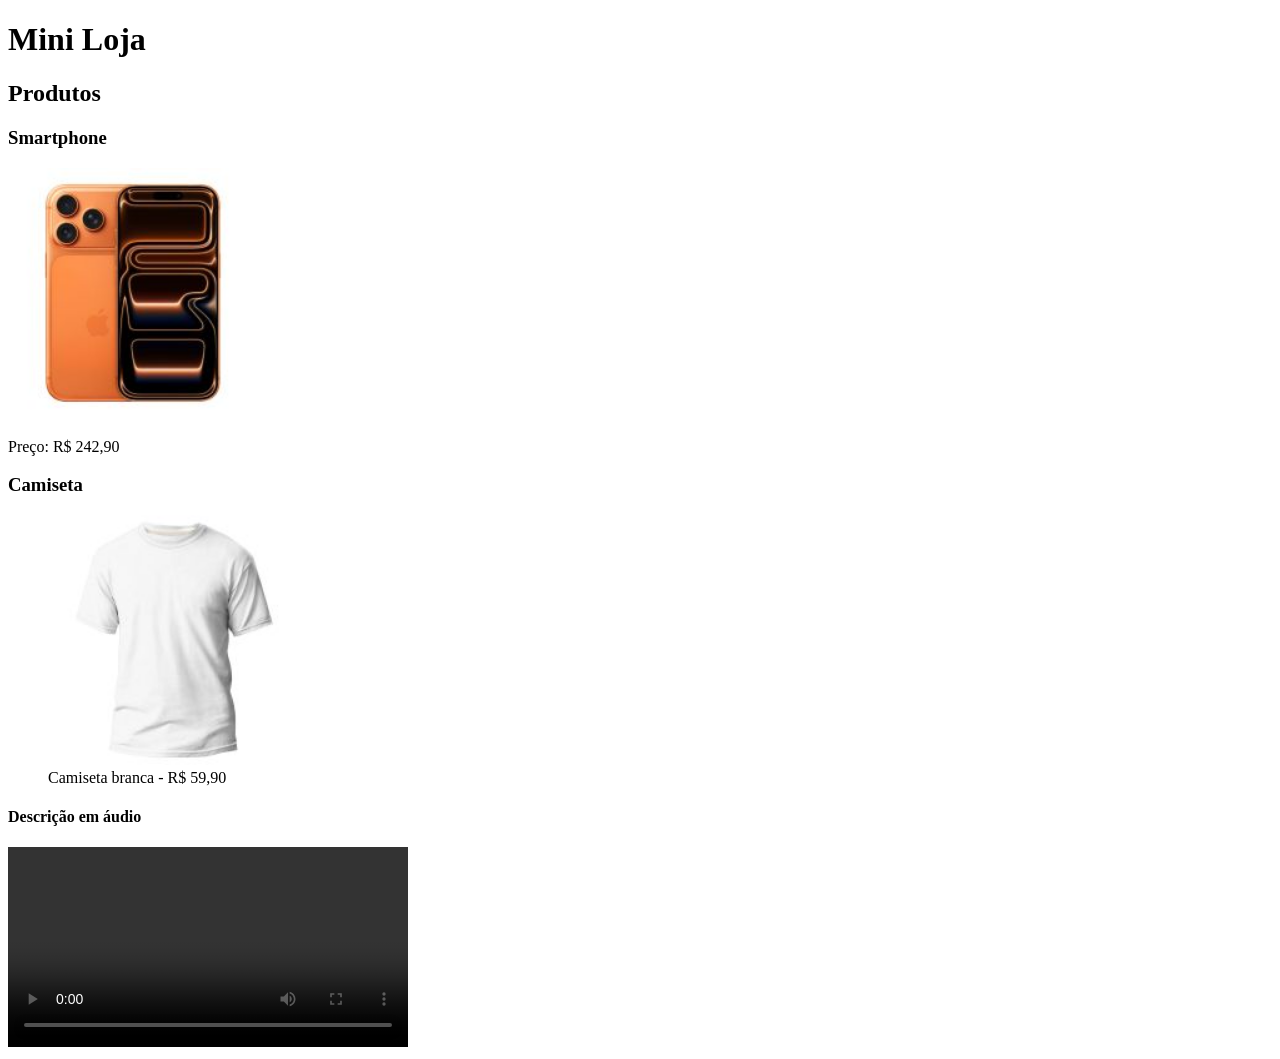
==== aula-04/index.html @ 3ad16016 "feat: adiciona arquivos de inicio da atividade 04" ====
<!DOCTYPE html>
<html lang="pt-BR">

<head>
    <meta charset="UTF-8">
    <meta name="viewport" content="width=device-width, initial-scale=1.0">
    <title>Mini Loja</title>
</head>

<body>
    <main>
        <h1>Mini Loja</h1>
        <section id="produtos">
            <h2>Produtos</h2>
            <article>
                <h3>Smartphone</h3>
                <img src="assets/iphone.jpg" alt="Smartphone Apple Iphone" width="250" height="250" loading="lazy">
                <p>Preço: R$ 242,90</p>
            </article>
            <article>
                <h3>Camiseta</h3>
                <figure>
                    <img src="assets/camisa.jpg" alt="Camisa Branca" width="250" height="250" loading="lazy">
                    <figcaption>Camiseta branca - R$ 59,90</figcaption>
                </figure>

            </article>
        </section>
        <section>
            <h4>Descrição em áudio</h4>
            <video controls width="400" preload="metadata">
                <source src="assets/video.mp4" type="video/mp4">
                Seu navegador não suporta vídeo.
            </video>
        </section>
    </main>
</body>

</html>
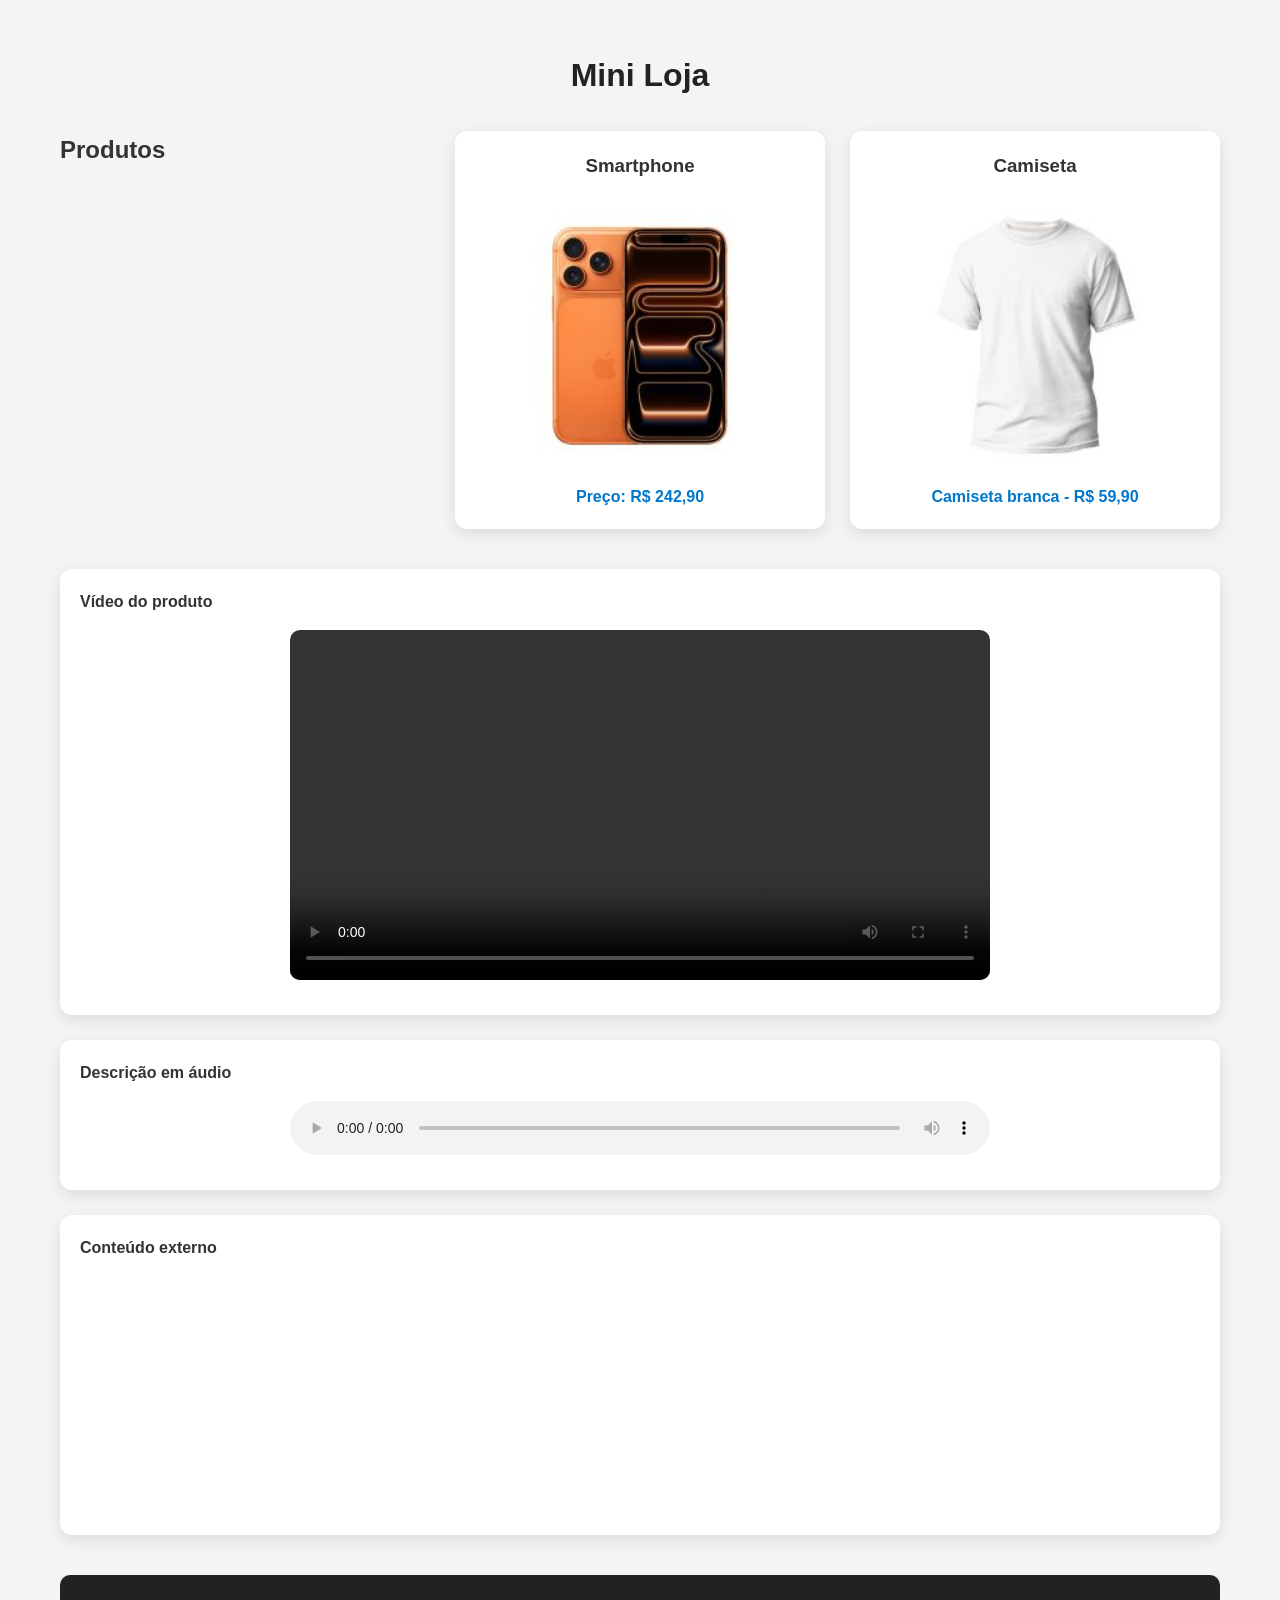
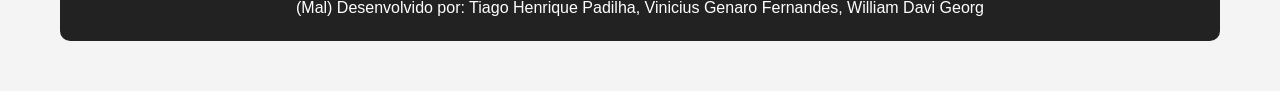
==== commit 7bac3987: "feat: termina atividade aula 04" ====
--- a/aula-04/index.html
+++ b/aula-04/index.html
@@ -5,6 +5,7 @@
     <meta charset="UTF-8">
     <meta name="viewport" content="width=device-width, initial-scale=1.0">
     <title>Mini Loja</title>
+    <link rel="stylesheet" href="style.css">
 </head>
 
 <body>
@@ -23,17 +24,49 @@
                     <img src="assets/camisa.jpg" alt="Camisa Branca" width="250" height="250" loading="lazy">
                     <figcaption>Camiseta branca - R$ 59,90</figcaption>
                 </figure>
-
+                <!-- Quando o caminho ficou errado a imagem não foi carregada e o navegador exibiu o texto alternativo da imagem. -->
             </article>
         </section>
         <section>
-            <h4>Descrição em áudio</h4>
+            <h4>Vídeo do produto</h4>
             <video controls width="400" preload="metadata">
                 <source src="assets/video.mp4" type="video/mp4">
                 Seu navegador não suporta vídeo.
             </video>
         </section>
+        <section>
+            <h4>Descrição em áudio</h4>
+            <audio controls preload="metadata">
+                <source src="assets/descricao-produto.mp3" type="audio/mpeg">
+                Seu navegador não suporta áudio.
+            </audio>
+        </section>
+        <section>
+            <h4>Conteúdo externo</h4>
+            <iframe src="https://www.youtube.com/embed/a4cA0ET9DRY" width="400" height="225"
+                title="Vídeo externo sobre tecnologia" loading="lazy" allowfullscreen>
+            </iframe>
+        </section>
+        <footer>
+            <p>(Mal) Desenvolvido por: Tiago Henrique Padilha, Vinicius Genaro Fernandes, William Davi Georg</p>
+        </footer>
     </main>
 </body>
 
-</html>+</html>
+
+<!--- 
+<img src=img/camisa.jpg alt="produto"></img>
+
+<img src="assets/camisa.jpg" alt="produto">
+-->
+
+<!--- 
+<video width="400">
+    <source src="img/video.mp4">
+</video>
+
+<video width="400" controls>
+    <source src="img/video.mp4" type="video/mp4">
+</video>
+-->
--- a/aula-04/style.css
+++ b/aula-04/style.css
@@ -0,0 +1,98 @@
+* {
+    margin: 0;
+    padding: 0;
+    box-sizing: border-box;
+}
+
+body {
+    font-family: Arial, Helvetica, sans-serif;
+    background: #f4f4f4;
+    color: #333;
+    line-height: 1.6;
+}
+
+main {
+    max-width: 1200px;
+    margin: 30px auto;
+    padding: 20px;
+}
+
+h1 {
+    text-align: center;
+    margin-bottom: 30px;
+    color: #222;
+}
+
+h2,
+h3,
+h4 {
+    margin-bottom: 15px;
+}
+
+#produtos {
+    display: grid;
+    grid-template-columns: repeat(auto-fit, minmax(280px, 1fr));
+    gap: 25px;
+    margin-bottom: 40px;
+}
+
+article {
+    background: white;
+    padding: 20px;
+    border-radius: 12px;
+    box-shadow: 0 5px 15px rgba(0,0,0,.1);
+    text-align: center;
+    transition: .3s;
+}
+
+article:hover {
+    transform: translateY(-5px);
+    box-shadow: 0 8px 20px rgba(0,0,0,.15);
+}
+
+img {
+    width: 100%;
+    max-width: 250px;
+    height: 250px;
+    object-fit: cover;
+    border-radius: 10px;
+    margin: 15px 0;
+}
+
+figcaption,
+article p {
+    font-weight: bold;
+    color: #0077cc;
+}
+
+section:not(#produtos) {
+    background: white;
+    padding: 20px;
+    margin-bottom: 25px;
+    border-radius: 12px;
+    box-shadow: 0 5px 15px rgba(0,0,0,.1);
+}
+
+video,
+audio,
+iframe {
+    display: block;
+    width: 100%;
+    max-width: 700px;
+    margin: 15px auto;
+    border-radius: 10px;
+}
+
+iframe {
+    aspect-ratio: 16 / 9;
+    border: none;
+}
+
+footer {
+    margin-top: 40px;
+    text-align: center;
+    padding: 20px;
+    background: #222;
+    color: white;
+    border-radius: 10px;
+}
